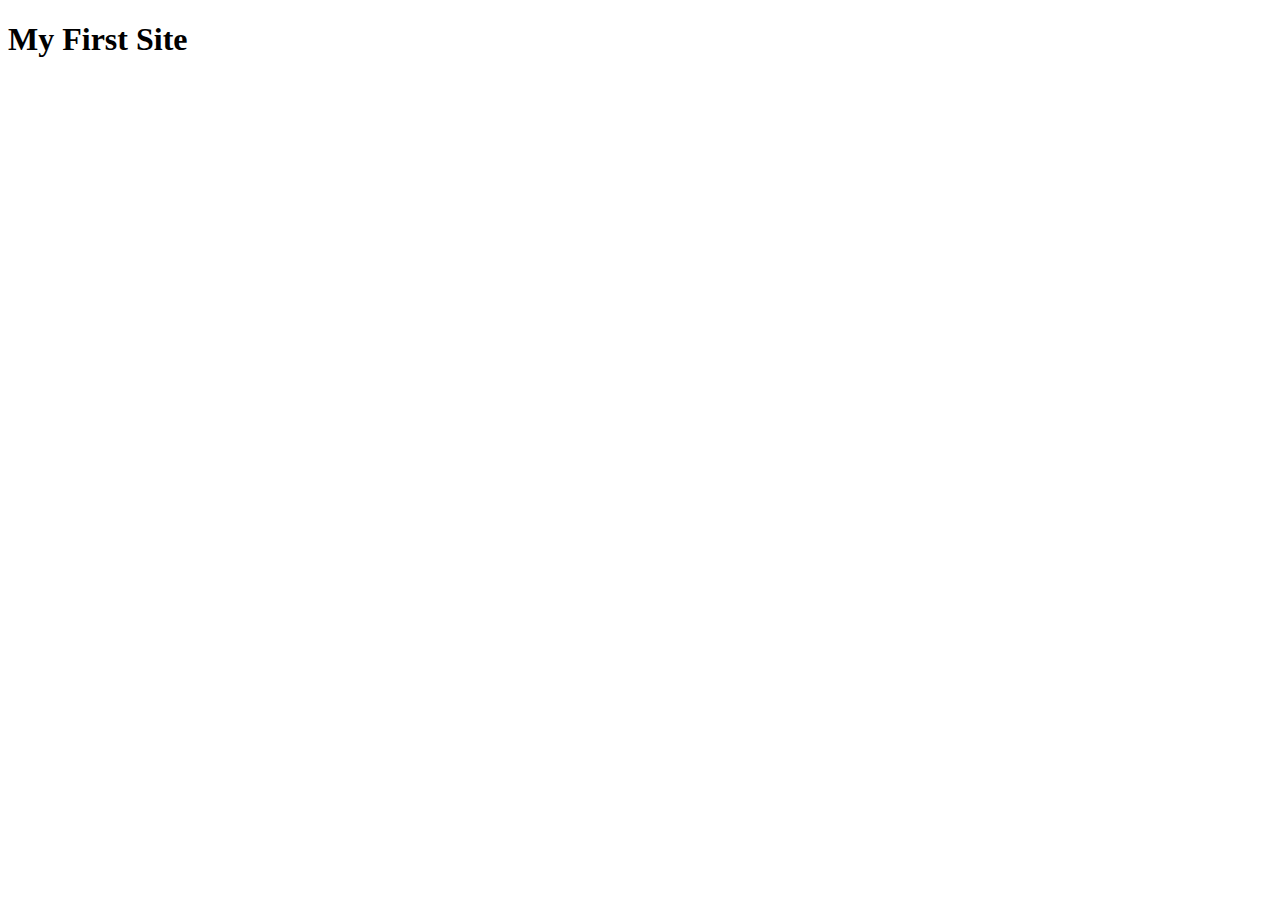
==== index.html @ bc0dc11b "added index.html" ====
<!DOCTYPE html>
<html>
<head>
	<meta charset="utf-8">
	<meta name="viewport" content="width=device-width, initial-scale=1">
	<title></title>
</head>
<body>
	<h1>My First Site</h1>
</body>
</html>
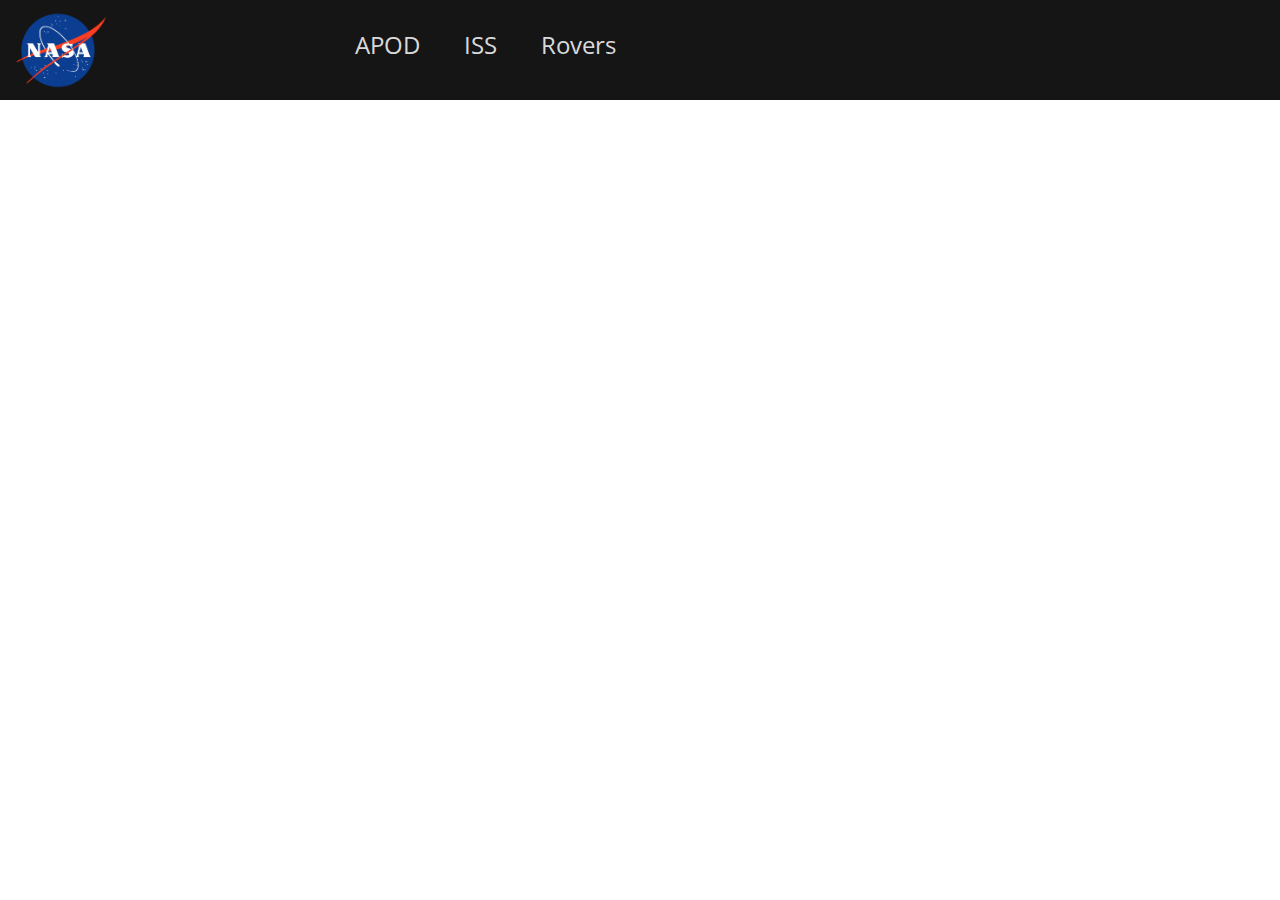
==== commit 6f9fb2de: "added header" ====
--- a/index.html
+++ b/index.html
@@ -3,9 +3,72 @@
 <head>
 	<meta charset="utf-8">
 	<meta name="viewport" content="width=device-width, initial-scale=1">
-	<title></title>
+	<title>Open NASA</title>
+	<style type="text/css">
+		@import url('https://fonts.googleapis.com/css2?family=Courgette&family=Open+Sans&display=swap');
+
+		body, html {
+			margin: 0;
+			padding: 0;
+		}
+
+		.header {
+			width: 100%;
+			height: 100px;
+			background-color: rgb(21, 21, 21);
+		}
+
+		.hleft {
+			width: 25%;
+			height: inherit;
+			float: left;
+		}
+
+		.logo {
+			padding: 10px 10px;
+		}
+
+		.hright {
+			width: 75%;
+			height: inherit;
+			float: left;
+			padding-left: 15px;
+			box-sizing: border-box;
+		}
+
+		.hright > span {
+			margin-top: 20px;
+			padding: 20px;
+			color: #d9d9d9;
+			display: inline-block;
+			cursor: pointer;
+			line-height: 10px;
+			font-size: 24px;
+			font-family: 'Open Sans', sans-serif;
+			user-select: none;
+			border-radius: 4px;
+		}
+
+		.hright > span:hover {
+			background-color: rgb(32, 32, 32);
+			color: #fff;
+		}
+
+	</style>
 </head>
 <body>
-	<h1>My First Site</h1>
+	<div class="header">
+		<div class="hleft">
+			<img class="logo" src="assets/nasa_logo.png" width="99" height="80">
+		</div>
+		<div class="hright">
+			<span>APOD</span>
+			<span>ISS</span>
+			<span>Rovers</span>
+		</div>
+		
+	</div>
+	<section></section>
+	<section></section>
 </body>
 </html>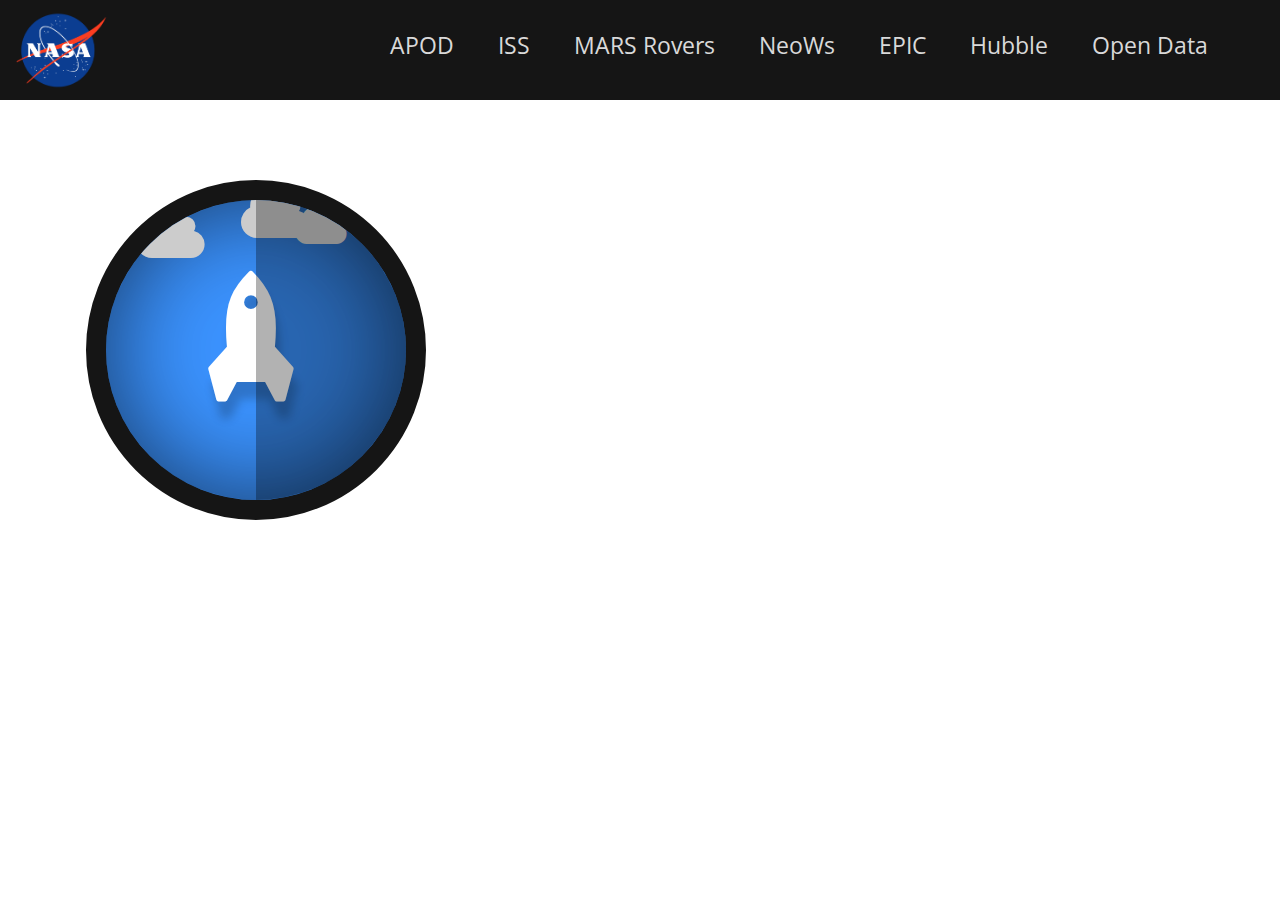
==== commit f16f2d57: "added rocket" ====
--- a/index.html
+++ b/index.html
@@ -1,60 +1,11 @@
 <!DOCTYPE html>
 <html>
 <head>
+	<title>Open Space</title>
 	<meta charset="utf-8">
 	<meta name="viewport" content="width=device-width, initial-scale=1">
-	<title>Open NASA</title>
-	<style type="text/css">
-		@import url('https://fonts.googleapis.com/css2?family=Courgette&family=Open+Sans&display=swap');
-
-		body, html {
-			margin: 0;
-			padding: 0;
-		}
-
-		.header {
-			width: 100%;
-			height: 100px;
-			background-color: rgb(21, 21, 21);
-		}
-
-		.hleft {
-			width: 25%;
-			height: inherit;
-			float: left;
-		}
-
-		.logo {
-			padding: 10px 10px;
-		}
-
-		.hright {
-			width: 75%;
-			height: inherit;
-			float: left;
-			padding-left: 15px;
-			box-sizing: border-box;
-		}
-
-		.hright > span {
-			margin-top: 20px;
-			padding: 20px;
-			color: #d9d9d9;
-			display: inline-block;
-			cursor: pointer;
-			line-height: 10px;
-			font-size: 24px;
-			font-family: 'Open Sans', sans-serif;
-			user-select: none;
-			border-radius: 4px;
-		}
-
-		.hright > span:hover {
-			background-color: rgb(32, 32, 32);
-			color: #fff;
-		}
-
-	</style>
+	<link rel="stylesheet" type="text/css" href="src/styles/index.css">
+	<link href="https://stackpath.bootstrapcdn.com/font-awesome/4.7.0/css/font-awesome.min.css" rel="stylesheet">
 </head>
 <body>
 	<div class="header">
@@ -64,11 +15,31 @@
 		<div class="hright">
 			<span>APOD</span>
 			<span>ISS</span>
-			<span>Rovers</span>
+			<span>MARS Rovers</span>
+			<span>NeoWs</span>
+			<span>EPIC</span>
+			<span>Hubble</span>
+			<span>Open Data</span>
 		</div>
-		
 	</div>
-	<section></section>
+	<div class="body">
+		<div class="rocketscene">
+			<div class="scene">
+				<i class="fa fa-rocket" aria-hidden="true"></i>
+				<span class="cloud cloud1">
+				<i class="fa fa-cloud" aria-hidden="true"></i>
+				</span>
+				<span class="cloud cloud2">
+				<i class="fa fa-cloud" aria-hidden="true"></i>
+				</span>
+				<span class="cloud cloud3">
+				<i class="fa fa-cloud" aria-hidden="true"></i>
+				</span>
+			</div>
+		</div>
+		<div class="infobox"></div>
+	</div>
+	
 	<section></section>
 </body>
 </html>--- a/src/styles/index.css
+++ b/src/styles/index.css
@@ -0,0 +1,174 @@
+@import url('https://fonts.googleapis.com/css2?family=Courgette&family=Open+Sans&display=swap');
+
+body, html {
+	margin: 0;
+	padding: 0;
+}
+
+.header {
+	width: 100%;
+	height: 100px;
+	background-color: rgb(21, 21, 21);
+	user-select: none;
+}
+
+.hleft {
+	width: 25%;
+	height: inherit;
+	float: left;
+}
+
+.logo {
+	padding: 10px 10px;
+}
+
+.hright {
+	width: 75%;
+	height: inherit;
+	float: left;
+	padding-left: 50px;
+	box-sizing: border-box;
+}
+
+.hright > span {
+	margin-top: 20px;
+	padding: 20px;
+	color: #d9d9d9;
+	display: inline-block;
+	cursor: pointer;
+	line-height: 10px;
+	font-size: 23px;
+	font-family: 'Open Sans', sans-serif;
+	border-radius: 4px;
+}
+
+.hright > span:hover {
+	background-color: rgb(32, 32, 32);
+	color: #fff;
+}
+
+.body {
+	width: 100%;
+	height: 500px;
+	box-sizing: border-box;
+}
+
+.rocketscene {
+	width: 40%;
+	height: inherit;
+	float: left;
+}
+
+.infobox {
+	width: 60%;
+	height: inherit;
+	float: left;
+	/*background-color: cornflowerblue;*/
+}
+
+.scene {
+	position: relative;
+	left: 50%;
+	top: 50%;
+	transform: translate(-50%, -50%);
+	width: 300px;
+	height: 300px;
+	background: #3b93ff;
+	border: 20px solid rgb(21, 21, 21);
+	border-radius: 50%;
+	overflow: hidden;
+	animation: animateScene 5s linear infinite;
+	box-shadow: inset 0 0 100px rgba(0,0,0,0.6);
+}
+
+.scene:before {
+	content: '';
+	position: absolute;
+	top: 0;
+	left: 50%;
+	width: 100%;
+	height: 100%;
+	background: rgba(0,0,0,0.3);
+	z-index: 1;
+}
+
+.fa-rocket {
+	position: absolute;
+	top: 50%;
+	left: 47.4%;
+	transform:  translate(-50%, -50%) rotate(-45deg);
+	color: #fff;
+	font-size: 8em !important;
+	animation: animateRocket .2s linear infinite;
+	text-shadow: -10px 15px 10px rgba(0,0,0,0.2);
+}
+
+.cloud {
+	position: absolute;
+	color: #ccc;
+	animation: animateCloud 1s linear infinite;
+}
+
+.cloud1 {
+	left: 10%;
+	font-size: 4em;
+}
+
+.cloud2 {
+	top: -20px;
+	left: 45%;
+	font-size: 4em;
+	z-index: -1;
+	animation-delay: 0.8s;
+}
+
+.cloud3 {
+	right: 20%;
+	font-size: 3em;
+	animation-delay: 0.4s;
+}
+
+@keyframes animateRocket {
+	0%
+	{
+		transform: translate(-50%,-50%) rotate(-45deg) translate(0,0);
+	}
+	50%
+	{
+		transform: translate(-50%,-50%) rotate(-45deg) translate(-5px,5px);
+	}
+	100%
+	{
+		transform: translate(-50%,-50%) rotate(-45deg) translate(0,0);
+	}
+}
+
+@keyframes animateCloud {
+	0%
+	{
+		transform: translateY(-100%);
+	}
+	100%
+	{
+		transform: translateY(1000%);
+	}
+}
+
+@keyframes animateScene {
+	0%
+	{
+		background: #b339ff;
+	}
+	50%
+	{
+		background: #3b93ff;
+	}
+	70%
+	{
+		background: #3b93ff;
+	}
+	100%
+	{
+		background: #b339ff;
+	}
+}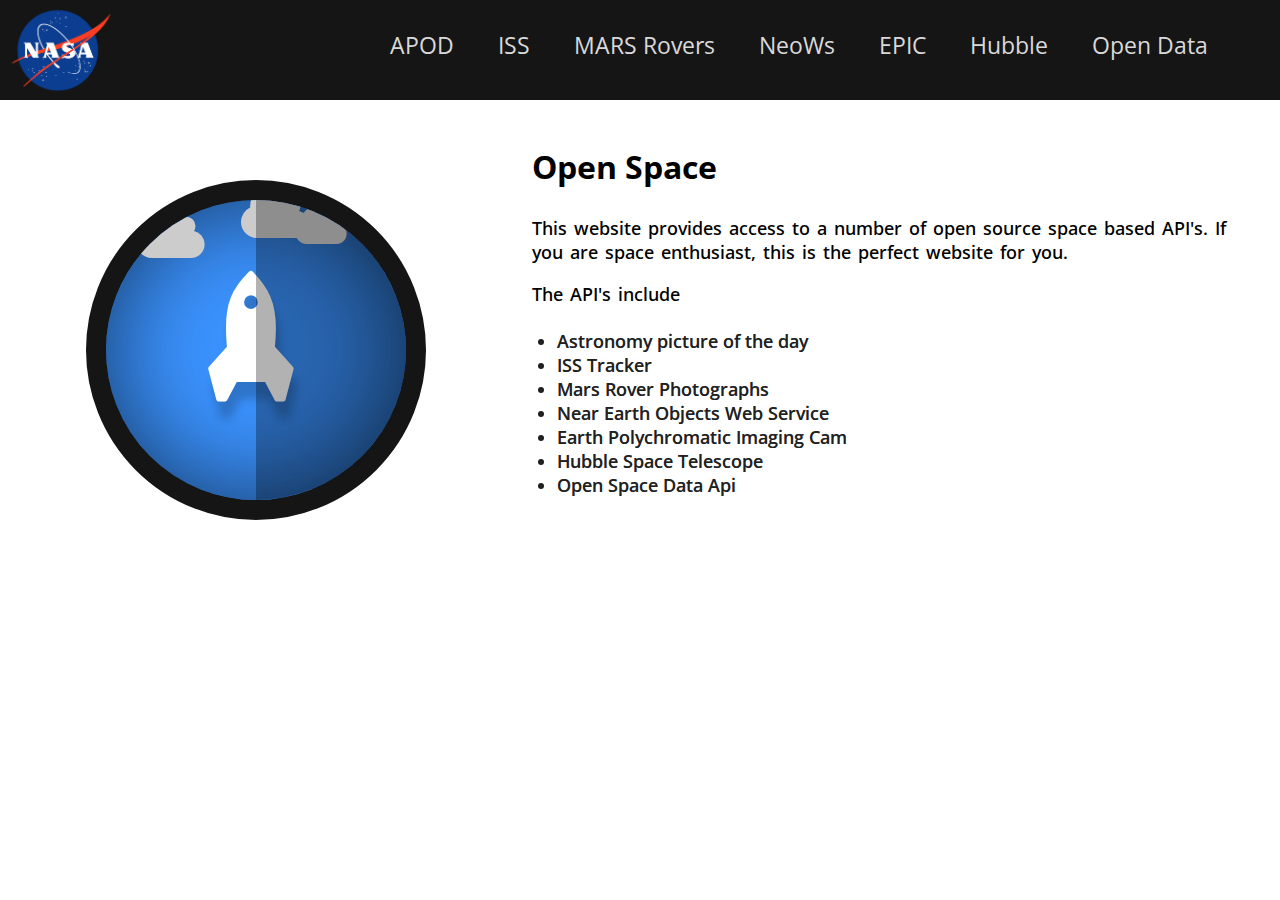
==== commit 36990203: "added html pages" ====
--- a/index.html
+++ b/index.html
@@ -5,6 +5,8 @@
 	<meta charset="utf-8">
 	<meta name="viewport" content="width=device-width, initial-scale=1">
 	<link rel="stylesheet" type="text/css" href="src/styles/index.css">
+	<link rel="stylesheet" type="text/css" href="src/styles/header.css">
+	<link rel="stylesheet" type="text/css" href="src/styles/rocket.css">
 	<link href="https://stackpath.bootstrapcdn.com/font-awesome/4.7.0/css/font-awesome.min.css" rel="stylesheet">
 </head>
 <body>
@@ -13,13 +15,13 @@
 			<img class="logo" src="assets/nasa_logo.png" width="99" height="80">
 		</div>
 		<div class="hright">
-			<span>APOD</span>
-			<span>ISS</span>
-			<span>MARS Rovers</span>
-			<span>NeoWs</span>
-			<span>EPIC</span>
-			<span>Hubble</span>
-			<span>Open Data</span>
+			<span><a href="src/apod.html"> APOD </a></span>
+			<span><a href="src/iss.html"> ISS </a></span>
+			<span><a href="src/rovers.html"> MARS Rovers </a></span>
+			<span><a href="src/neows.html"> NeoWs </a></span>
+			<span><a href="src/epic.html"> EPIC </a></span>
+			<span><a href="src/hubble.html"> Hubble </a></span>
+			<span><a href="src/opendata.html"> Open Data </a></span>
 		</div>
 	</div>
 	<div class="body">
@@ -37,7 +39,21 @@
 				</span>
 			</div>
 		</div>
-		<div class="infobox"></div>
+		<div class="infobox">
+			<h2>Open Space</h2>
+			<p>This website provides access to a number of open source space based API's.
+			If you are space enthusiast, this is the perfect website for you.</p>
+			<p>The API's include </p>
+			<ul>
+				<li>Astronomy picture of the day</li>
+				<li>ISS Tracker </li>
+				<li>Mars Rover Photographs</li>
+				<li>Near Earth Objects Web Service</li>
+				<li>Earth Polychromatic Imaging Cam</li>
+				<li>Hubble Space Telescope</li>
+				<li>Open Space Data Api</li>
+			</ul>
+		</div>
 	</div>
 	
 	<section></section>
--- a/src/styles/index.css
+++ b/src/styles/index.css
@@ -3,48 +3,6 @@
 body, html {
 	margin: 0;
 	padding: 0;
-}
-
-.header {
-	width: 100%;
-	height: 100px;
-	background-color: rgb(21, 21, 21);
-	user-select: none;
-}
-
-.hleft {
-	width: 25%;
-	height: inherit;
-	float: left;
-}
-
-.logo {
-	padding: 10px 10px;
-}
-
-.hright {
-	width: 75%;
-	height: inherit;
-	float: left;
-	padding-left: 50px;
-	box-sizing: border-box;
-}
-
-.hright > span {
-	margin-top: 20px;
-	padding: 20px;
-	color: #d9d9d9;
-	display: inline-block;
-	cursor: pointer;
-	line-height: 10px;
-	font-size: 23px;
-	font-family: 'Open Sans', sans-serif;
-	border-radius: 4px;
-}
-
-.hright > span:hover {
-	background-color: rgb(32, 32, 32);
-	color: #fff;
 }
 
 .body {
@@ -63,112 +21,57 @@
 	width: 60%;
 	height: inherit;
 	float: left;
-	/*background-color: cornflowerblue;*/
 }
 
-.scene {
-	position: relative;
-	left: 50%;
-	top: 50%;
-	transform: translate(-50%, -50%);
-	width: 300px;
-	height: 300px;
-	background: #3b93ff;
-	border: 20px solid rgb(21, 21, 21);
-	border-radius: 50%;
-	overflow: hidden;
-	animation: animateScene 5s linear infinite;
-	box-shadow: inset 0 0 100px rgba(0,0,0,0.6);
+.infobox {
+	margin: 0;
+	padding: 35px 10px;
+	box-sizing: border-box;
 }
 
-.scene:before {
-	content: '';
-	position: absolute;
-	top: 0;
-	left: 50%;
-	width: 100%;
-	height: 100%;
-	background: rgba(0,0,0,0.3);
-	z-index: 1;
+.infobox > h2 {
+	color: #000;
+	font-family: 'Open Sans', sans-serif;
+	font-size: 32px;
+	display: inline-block;
+	padding: 10px;
+	margin: 0;
+	user-select: none;
+	box-sizing: border-box;
 }
 
-.fa-rocket {
-	position: absolute;
-	top: 50%;
-	left: 47.4%;
-	transform:  translate(-50%, -50%) rotate(-45deg);
-	color: #fff;
-	font-size: 8em !important;
-	animation: animateRocket .2s linear infinite;
-	text-shadow: -10px 15px 10px rgba(0,0,0,0.2);
+.infobox > h2:hover {
+	color: #764abc;
+	border-radius: 15px;
+	transition: all 0.5s;
+	border: 2px solid #764abc;
+	text-decoration: none;
 }
 
-.cloud {
-	position: absolute;
-	color: #ccc;
-	animation: animateCloud 1s linear infinite;
+.infobox > p {
+	padding: 0px 10px;
+	font-family: 'Open Sans', sans-serif;
+	font-size: 18px;
+	font-weight: 550;
+	word-wrap: break-word;
+	word-spacing: 2px;
 }
 
-.cloud1 {
-	left: 10%;
-	font-size: 4em;
+ul {
+	color: rgb(32, 32, 32);
+	padding: 5px 35px;
 }
 
-.cloud2 {
-	top: -20px;
-	left: 45%;
-	font-size: 4em;
-	z-index: -1;
-	animation-delay: 0.8s;
+li {
+	float: left;
+	clear: both;
+	font-family: 'Open Sans', sans-serif;
+	font-size: 18px;
+	font-weight: 550;
+	text-decoration: none;
+	text-shadow: 0.1px 0.1px #7A7979;
 }
 
-.cloud3 {
-	right: 20%;
-	font-size: 3em;
-	animation-delay: 0.4s;
-}
-
-@keyframes animateRocket {
-	0%
-	{
-		transform: translate(-50%,-50%) rotate(-45deg) translate(0,0);
-	}
-	50%
-	{
-		transform: translate(-50%,-50%) rotate(-45deg) translate(-5px,5px);
-	}
-	100%
-	{
-		transform: translate(-50%,-50%) rotate(-45deg) translate(0,0);
-	}
-}
-
-@keyframes animateCloud {
-	0%
-	{
-		transform: translateY(-100%);
-	}
-	100%
-	{
-		transform: translateY(1000%);
-	}
-}
-
-@keyframes animateScene {
-	0%
-	{
-		background: #b339ff;
-	}
-	50%
-	{
-		background: #3b93ff;
-	}
-	70%
-	{
-		background: #3b93ff;
-	}
-	100%
-	{
-		background: #b339ff;
-	}
+li:hover {
+	cursor: pointer;
 }--- a/src/styles/header.css
+++ b/src/styles/header.css
@@ -0,0 +1,66 @@
+@import url('https://fonts.googleapis.com/css2?family=Courgette&family=Open+Sans&display=swap');
+
+body, html {
+	margin: 0;
+	padding: 0;
+}
+
+.header {
+	width: 100%;
+	height: 100px;
+	background-color: rgb(21, 21, 21);
+	user-select: none;
+}
+
+.hleft {
+	width: 25%;
+	height: inherit;
+	float: left;
+}
+
+.logo {
+	padding: 10px 10px;
+}
+
+.logo:hover {
+	transform: scale(1.1);
+	transition: all 1s;
+}
+
+.hright {
+	width: 75%;
+	height: inherit;
+	float: left;
+	padding-left: 50px;
+	box-sizing: border-box;
+}
+
+.hright > span {
+	margin-top: 20px;
+	padding: 20px;
+	color: #d9d9d9;
+	display: inline-block;
+	cursor: pointer;
+	line-height: 10px;
+	font-size: 23px;
+	font-family: 'Open Sans', sans-serif;
+	border-radius: 4px;
+}
+
+.hright > span:hover {
+	background-color: rgb(32, 32, 32);
+	color: #fff;
+	transition: all 0.5s;
+	border-radius: 10px;
+}
+
+a:link, a:visited {
+	text-decoration: none;
+	color: #d9d9d9;
+}
+
+.active {
+	background-color: rgb(32, 32, 32);
+	color: #fff;
+	border-radius: 4px;
+}--- a/src/styles/rocket.css
+++ b/src/styles/rocket.css
@@ -0,0 +1,106 @@
+.scene {
+	position: relative;
+	left: 50%;
+	top: 50%;
+	transform: translate(-50%, -50%);
+	width: 300px;
+	height: 300px;
+	background: #3b93ff;
+	border: 20px solid rgb(21, 21, 21);
+	border-radius: 50%;
+	overflow: hidden;
+	animation: animateScene 5s linear infinite;
+	box-shadow: inset 0 0 100px rgba(0,0,0,0.6);
+}
+
+.scene:before {
+	content: '';
+	position: absolute;
+	top: 0;
+	left: 50%;
+	width: 100%;
+	height: 100%;
+	background: rgba(0,0,0,0.3);
+	z-index: 1;
+}
+
+.fa-rocket {
+	position: absolute;
+	top: 50%;
+	left: 47.4%;
+	transform:  translate(-50%, -50%) rotate(-45deg);
+	color: #fff;
+	font-size: 8em !important;
+	animation: animateRocket .2s linear infinite;
+	text-shadow: -10px 15px 10px rgba(0,0,0,0.2);
+}
+
+.cloud {
+	position: absolute;
+	color: #ccc;
+	animation: animateCloud 1s linear infinite;
+}
+
+.cloud1 {
+	left: 10%;
+	font-size: 4em;
+}
+
+.cloud2 {
+	top: -20px;
+	left: 45%;
+	font-size: 4em;
+	z-index: -1;
+	animation-delay: 0.8s;
+}
+
+.cloud3 {
+	right: 20%;
+	font-size: 3em;
+	animation-delay: 0.4s;
+}
+
+@keyframes animateRocket {
+	0%
+	{
+		transform: translate(-50%,-50%) rotate(-45deg) translate(0,0);
+	}
+	50%
+	{
+		transform: translate(-50%,-50%) rotate(-45deg) translate(-5px,5px);
+	}
+	100%
+	{
+		transform: translate(-50%,-50%) rotate(-45deg) translate(0,0);
+	}
+}
+
+@keyframes animateCloud {
+	0%
+	{
+		transform: translateY(-100%);
+	}
+	100%
+	{
+		transform: translateY(1000%);
+	}
+}
+
+@keyframes animateScene {
+	0%
+	{
+		background: #b339ff;
+	}
+	50%
+	{
+		background: #3b93ff;
+	}
+	70%
+	{
+		background: #3b93ff;
+	}
+	100%
+	{
+		background: #b339ff;
+	}
+}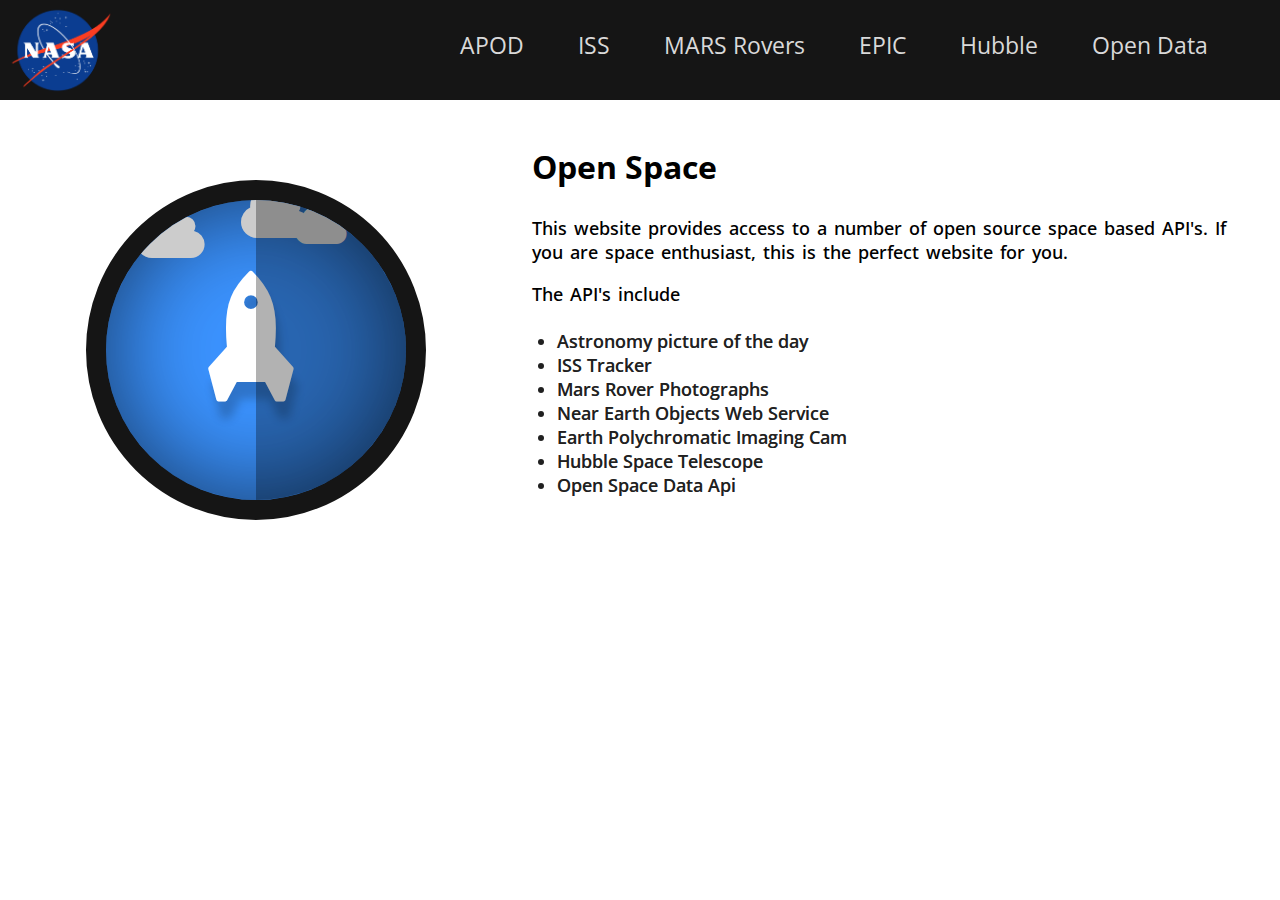
==== commit 2535d1a5: "removed neows" ====
--- a/index.html
+++ b/index.html
@@ -12,13 +12,12 @@
 <body>
 	<div class="header">
 		<div class="hleft">
-			<img class="logo" src="assets/nasa_logo.png" width="99" height="80">
+			<a href="https://pyguru123.github.io/Open-Space/"> <img class="logo" src="assets/nasa_logo.png" width="99" height="80"> </a>
 		</div>
 		<div class="hright">
 			<span><a href="src/apod.html"> APOD </a></span>
 			<span><a href="src/iss.html"> ISS </a></span>
 			<span><a href="src/rovers.html"> MARS Rovers </a></span>
-			<span><a href="src/neows.html"> NeoWs </a></span>
 			<span><a href="src/epic.html"> EPIC </a></span>
 			<span><a href="src/hubble.html"> Hubble </a></span>
 			<span><a href="src/opendata.html"> Open Data </a></span>
--- a/src/styles/header.css
+++ b/src/styles/header.css
@@ -31,13 +31,14 @@
 	width: 75%;
 	height: inherit;
 	float: left;
-	padding-left: 50px;
+	padding-left: 120px;
 	box-sizing: border-box;
 }
 
 .hright > span {
 	margin-top: 20px;
 	padding: 20px;
+	padding-right: 30px;
 	color: #d9d9d9;
 	display: inline-block;
 	cursor: pointer;
@@ -62,5 +63,5 @@
 .active {
 	background-color: rgb(32, 32, 32);
 	color: #fff;
-	border-radius: 4px;
+	border-radius: 10px;
 }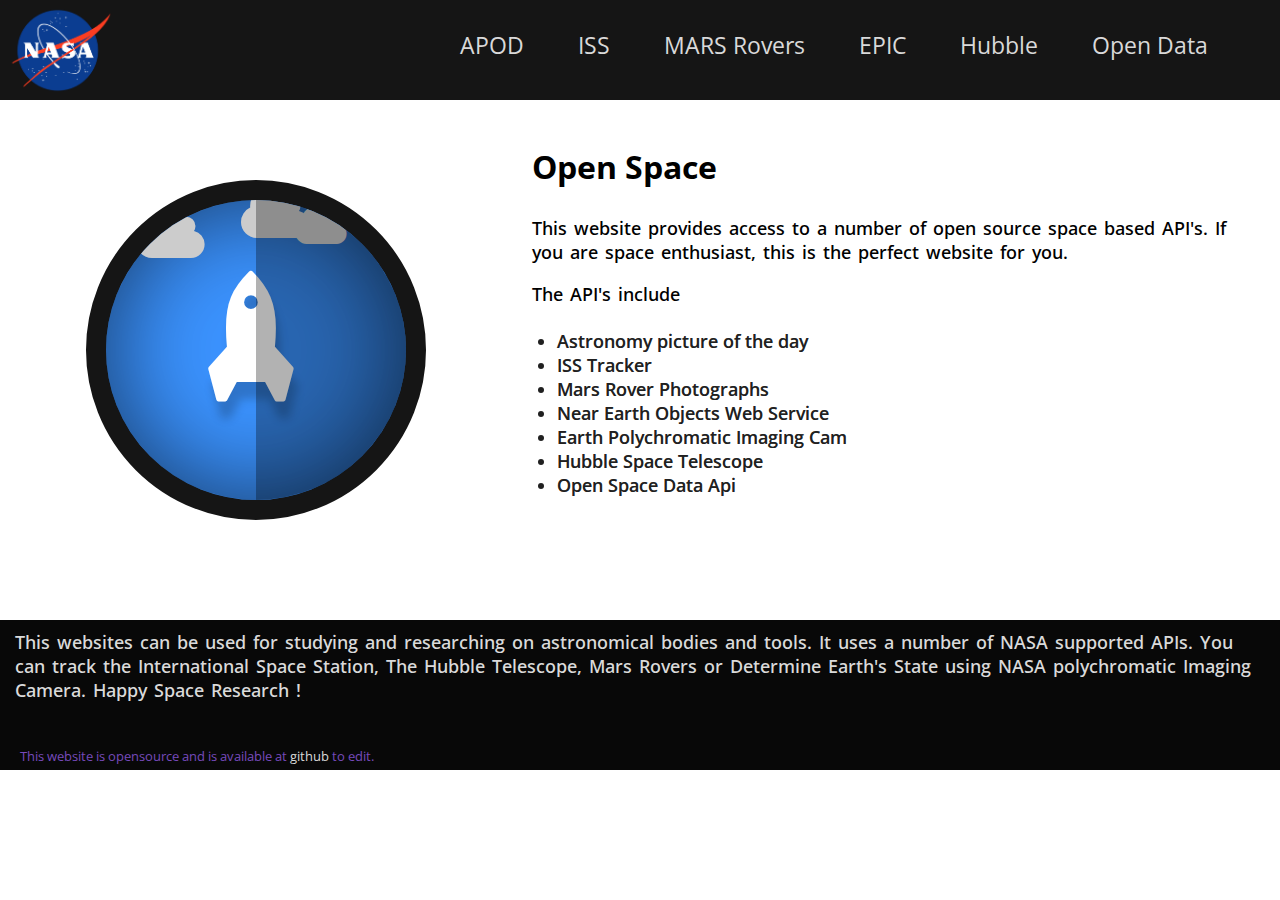
==== commit 51a31f1b: "updated index" ====
--- a/index.html
+++ b/index.html
@@ -54,6 +54,15 @@
 			</ul>
 		</div>
 	</div>
+	<div class="footer">
+		<div class="more">
+			This websites can be used for studying and researching on astronomical bodies and tools. It uses a number of NASA supported APIs. You can track the International Space Station, The Hubble Telescope, Mars Rovers or Determine Earth's State using NASA polychromatic Imaging Camera. Happy Space Research !
+		</div>
+
+		<div class="about">
+			This website is opensource and is available at <a href="https://github.com/pyGuru123/Open-Space"> github </a> to edit.
+		</div>
+	</div>
 	
 	<section></section>
 </body>
--- a/src/styles/index.css
+++ b/src/styles/index.css
@@ -74,4 +74,27 @@
 
 li:hover {
 	cursor: pointer;
+}
+
+.footer {
+	background: rgb(8, 8, 8);
+	height: 150px;
+	margin-top: 20px;
+}
+
+.more {
+	color: rgb(218, 218, 218);
+	padding: 10px 15px;
+	font-family: 'Open Sans', sans-serif;
+	font-size: 18px;
+	font-weight: 550;
+	word-wrap: break-word;
+	word-spacing: 2px;
+}
+
+.about {
+	color: #764abc;
+	padding: 35px 20px 0px;
+	font-family: 'Open Sans', sans-serif;
+	font-size: 13px;
 }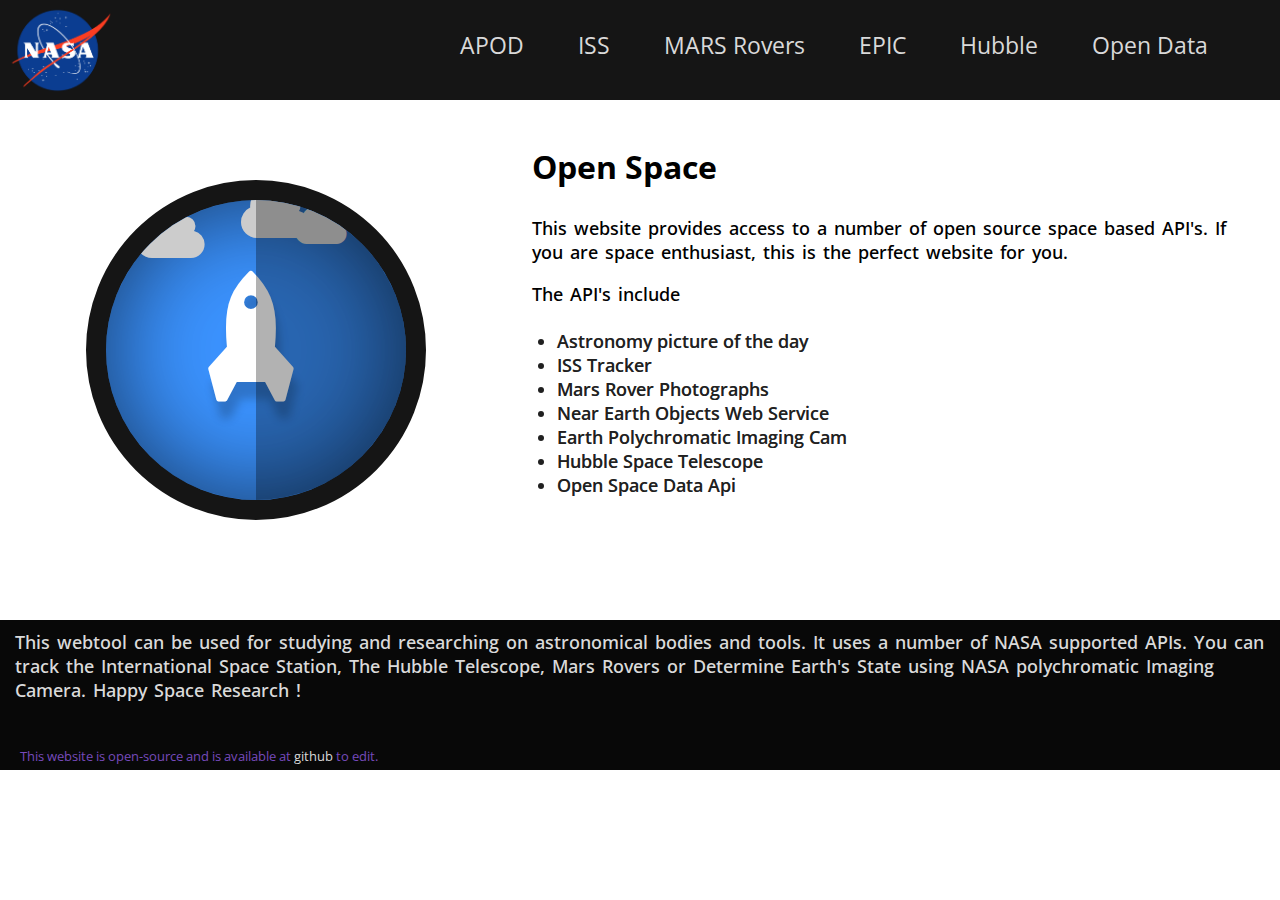
==== commit d9d134ba: "updated index" ====
--- a/index.html
+++ b/index.html
@@ -56,11 +56,11 @@
 	</div>
 	<div class="footer">
 		<div class="more">
-			This websites can be used for studying and researching on astronomical bodies and tools. It uses a number of NASA supported APIs. You can track the International Space Station, The Hubble Telescope, Mars Rovers or Determine Earth's State using NASA polychromatic Imaging Camera. Happy Space Research !
+			This webtool can be used for studying and researching on astronomical bodies and tools. It uses a number of NASA supported APIs. You can track the International Space Station, The Hubble Telescope, Mars Rovers or Determine Earth's State using NASA polychromatic Imaging Camera. Happy Space Research !
 		</div>
 
 		<div class="about">
-			This website is opensource and is available at <a href="https://github.com/pyGuru123/Open-Space"> github </a> to edit.
+			This website is open-source and is available at <a href="https://github.com/pyGuru123/Open-Space"> github </a> to edit.
 		</div>
 	</div>
 	
